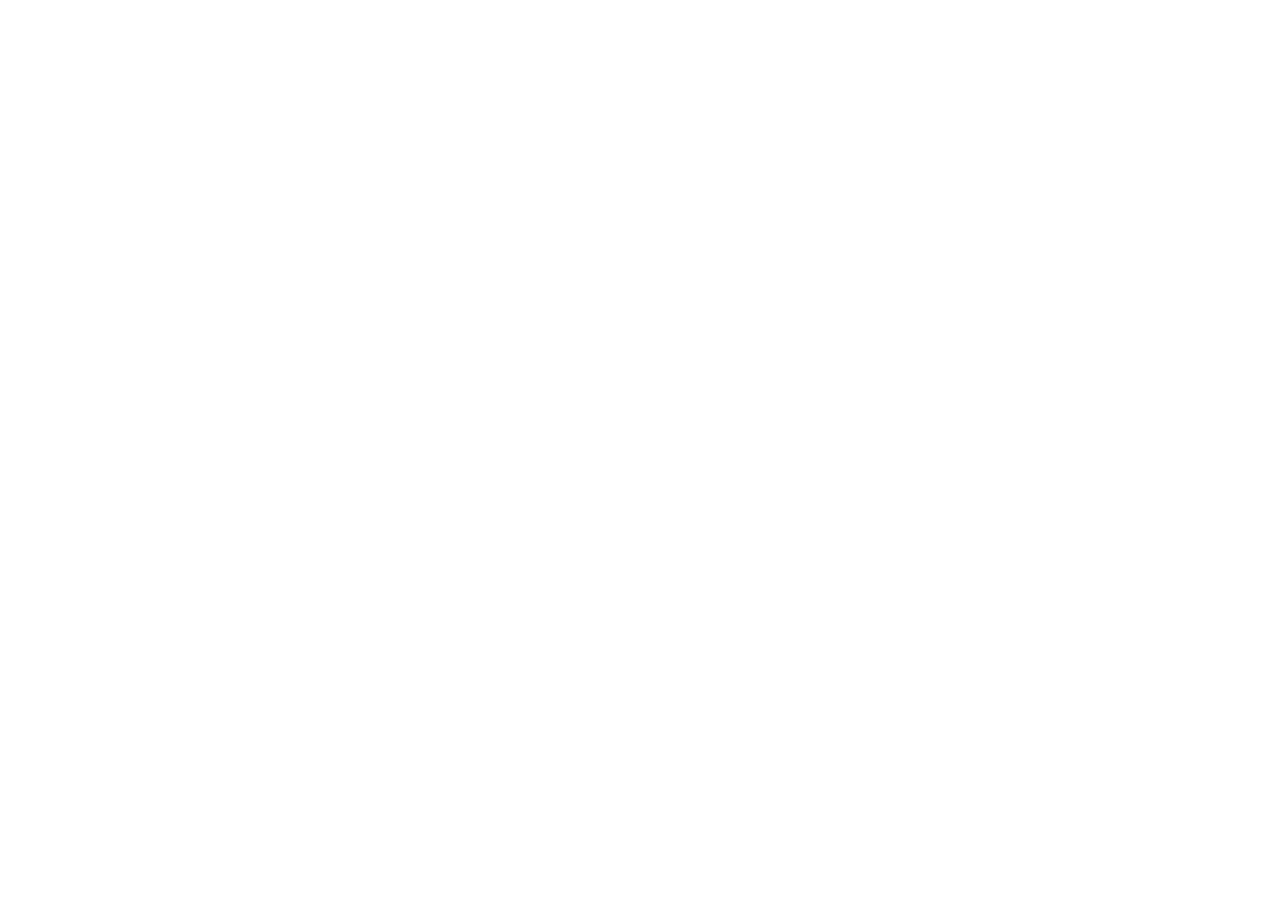
==== 02-Links & Navigation/index.html @ 5ec583e0 "Add files via upload" ====
<!-- exercise 02: One-page Website -->

<!DOCTYPE html>
<html lang="en">
<head>
    <meta charset="UTF-8">
    <meta name="viewport" content="width=device-width, initial-scale=1.0">
    <title>How To Train Your Dragon</title>
    <link rel="stylesheet" href="styles.css">
    <link rel="">

</head>
<body>
    
</body>
</html>
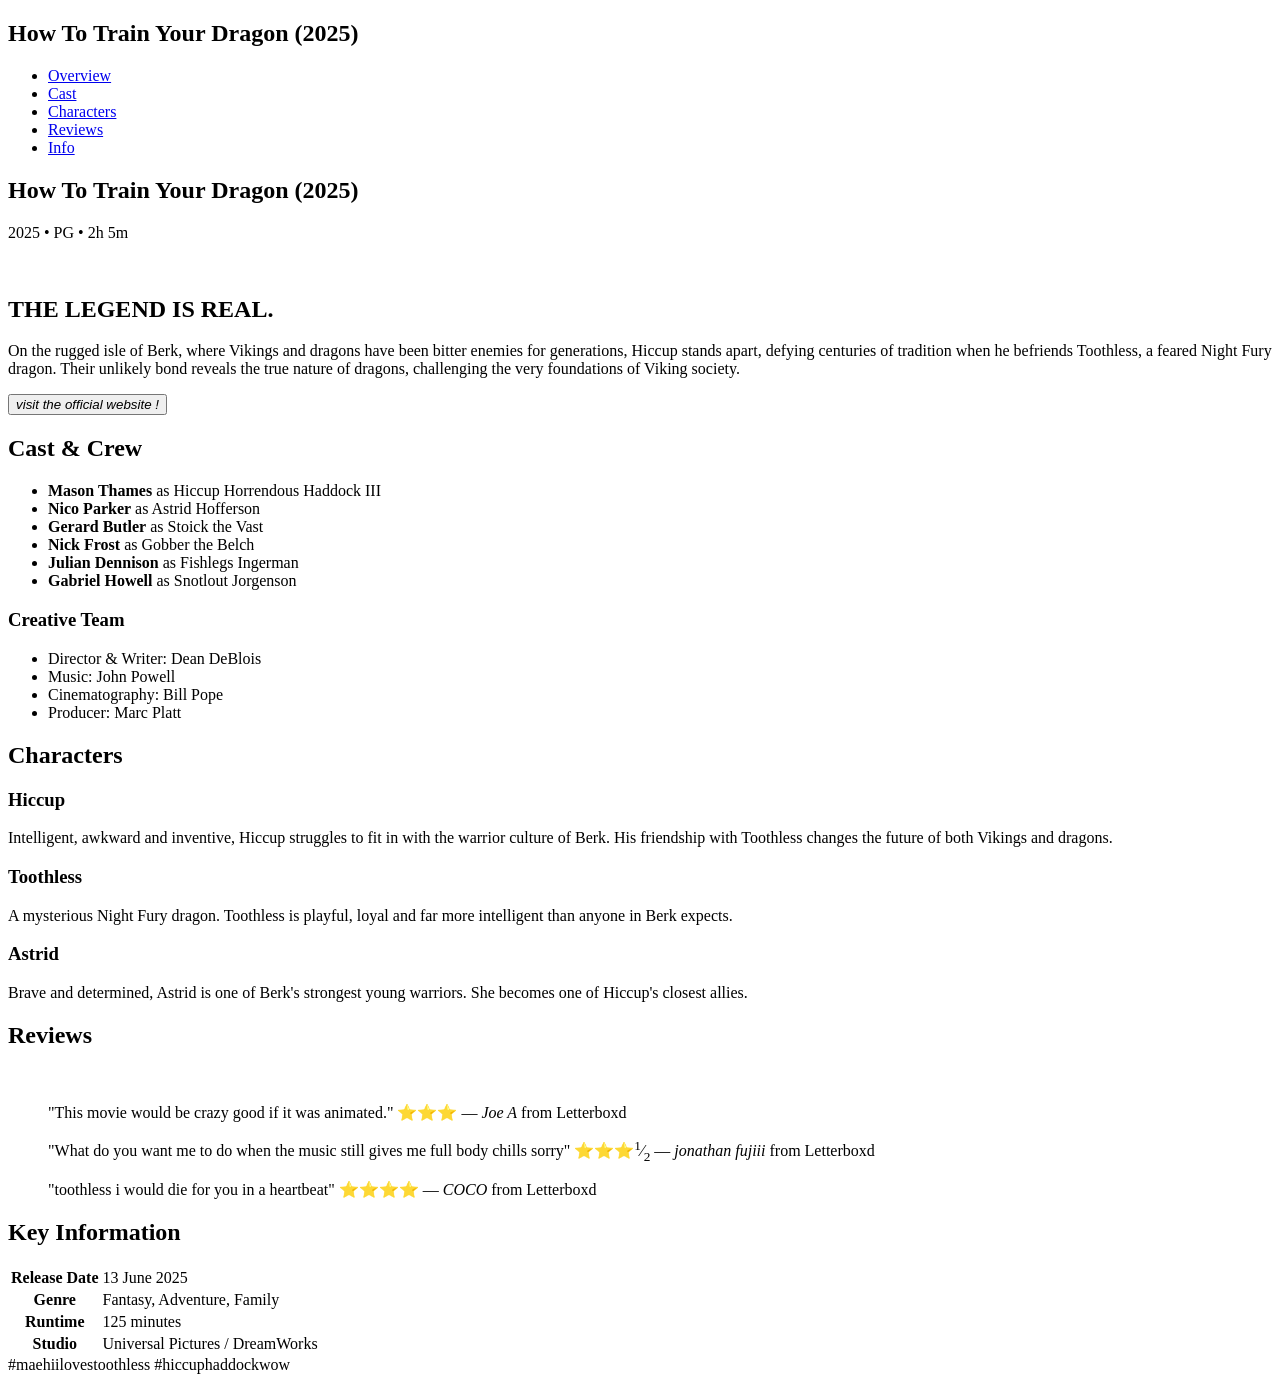
==== commit 2e56e7b7: "One-page website structure for movie Added navigation, header, main content, and footer for the one-" ====
--- a/02-Links & Navigation/index.html
+++ b/02-Links & Navigation/index.html
@@ -5,12 +5,148 @@
 <head>
     <meta charset="UTF-8">
     <meta name="viewport" content="width=device-width, initial-scale=1.0">
-    <title>How To Train Your Dragon</title>
+    <title>⚫ How To Train Your Dragon</title>
     <link rel="stylesheet" href="styles.css">
-    <link rel="">
-
 </head>
 <body>
-    
+    <header>
+        <nav class="navbar">
+            <h1>How To Train Your Dragon (2025)</h1>
+            <ul class="nav-links"> <!-- actual navigation links! -->
+                <li><a href="#overview">Overview</a></li>
+                <li><a href="#cast">Cast</a></li>
+                <li><a href="#characters">Characters</a></li>
+                <li><a href="#reviews">Reviews</a></li>
+                <li><a href="#info">Info</a></li>
+            </ul>
+        </nav>
+    </header>
+    <main class="page">
+        <section class="synopsis"> <!-- layout inspired by Letterboxd :) -->
+            <h1>How To Train Your Dragon (2025)</h1>
+            <p class="tagline">2025 • PG • 2h 5m</p>
+            <br>
+            <h2>THE LEGEND IS REAL.</h2>
+            <p>
+                On the rugged isle of Berk, where Vikings and dragons have been bitter enemies for generations, Hiccup stands apart, defying centuries of tradition when he befriends Toothless, a feared Night Fury dragon. Their unlikely bond reveals the true nature of dragons, challenging the very foundations of Viking society.
+            </p>
+
+            <!-- behold the button -->
+            <a href="https://www.howtotrainyourdragon.com/" target="_blank" rel="noopener noreferrer"> 
+                <button id="btn-link" type="button"><em>visit the official website !</em></button>
+            </a>
+            <br>
+        </section>
+
+        <!-- content-section cards! for: cast, characters, reviews, info -->
+
+        <section id="cast" class="content-section card">
+            <h2>Cast & Crew</h2>
+            <ul>
+                <li><strong>Mason Thames</strong> as Hiccup Horrendous Haddock III</li>
+                <li><strong>Nico Parker</strong> as Astrid Hofferson</li>
+                <li><strong>Gerard Butler</strong> as Stoick the Vast</li>
+                <li><strong>Nick Frost</strong> as Gobber the Belch</li>
+                <li><strong>Julian Dennison</strong> as Fishlegs Ingerman</li>
+                <li><strong>Gabriel Howell</strong> as Snotlout Jorgenson</li>
+            </ul>
+
+            <h3>Creative Team</h3>
+            <ul>
+                <li>Director & Writer: Dean DeBlois</li>
+                <li>Music: John Powell</li>
+                <li>Cinematography: Bill Pope</li>
+                <li>Producer: Marc Platt</li>
+            </ul>
+        </section>
+        <section id="characters" class="content-section card">
+            <h2>Characters</h2>
+             
+            <div class="character-block">
+                <h3>Hiccup</h3>
+                <p>
+                    Intelligent, awkward and inventive, Hiccup struggles to fit in with
+                    the warrior culture of Berk. His friendship with Toothless changes
+                    the future of both Vikings and dragons.
+                </p>
+            </div>
+            <div class="character-block">
+                <h3>Toothless</h3>
+                <p>
+                    A mysterious Night Fury dragon. Toothless is playful, loyal and far
+                    more intelligent than anyone in Berk expects.
+                </p>
+            </div>
+            <div class="character-block">
+                <h3>Astrid</h3>
+                <p>
+                    Brave and determined, Astrid is one of Berk's strongest young warriors.
+                    She becomes one of Hiccup's closest allies.
+                </p>
+            </div>
+        </section>
+        <section id="reviews" class="content-section card">
+            <h2>Reviews</h2>
+            <br>
+            <!-- cool blockquotes for reviews! -->
+            <blockquote> 
+                "This movie would be crazy good if it was animated."
+                ⭐⭐⭐
+                <span>— <em>Joe A</em> from Letterboxd</span>
+            </blockquote>
+
+            <blockquote>
+                "What do you want me to do when the music still gives me full body chills sorry"
+                ⭐⭐⭐<sup>1</sup>&frasl;<sub>2</sub>
+                <span>— <em>jonathan fujiii</em> from Letterboxd</span>
+            </blockquote>
+
+            <blockquote>
+                "toothless i would die for you in a heartbeat"
+                ⭐⭐⭐⭐
+                <span>— <em>COCO</em> from Letterboxd</span>
+            </blockquote>
+        </section>
+        <section id="info" class="content-section card">
+            <h2>Key Information</h2>
+            <!-- cool table for key information! -->
+            <table>
+                <tr>
+                    <th>Release Date</th>
+                    <td>13 June 2025</td>
+                </tr>
+                <tr>
+                    <th>Genre</th>
+                    <td>Fantasy, Adventure, Family</td>
+                </tr>
+                <tr>
+                    <th>Runtime</th>
+                    <td>125 minutes</td>
+                </tr>
+                <tr>
+                    <th>Studio</th>
+                    <td>Universal Pictures / DreamWorks</td>
+                </tr>
+            </table>
+        </section>
+    </main>
+    <footer>
+        #maehiilovestoothless #hiccuphaddockwow
+        <!-- #itstrue -->
+    </footer>
 </body>
-</html>+</html>
+
+<!--
+
+Title: How To Train Your Dragon
+
+plot:
+key info:
+cast & crew:
+characters:
+reviews - if any:
+
+
+
+-->
